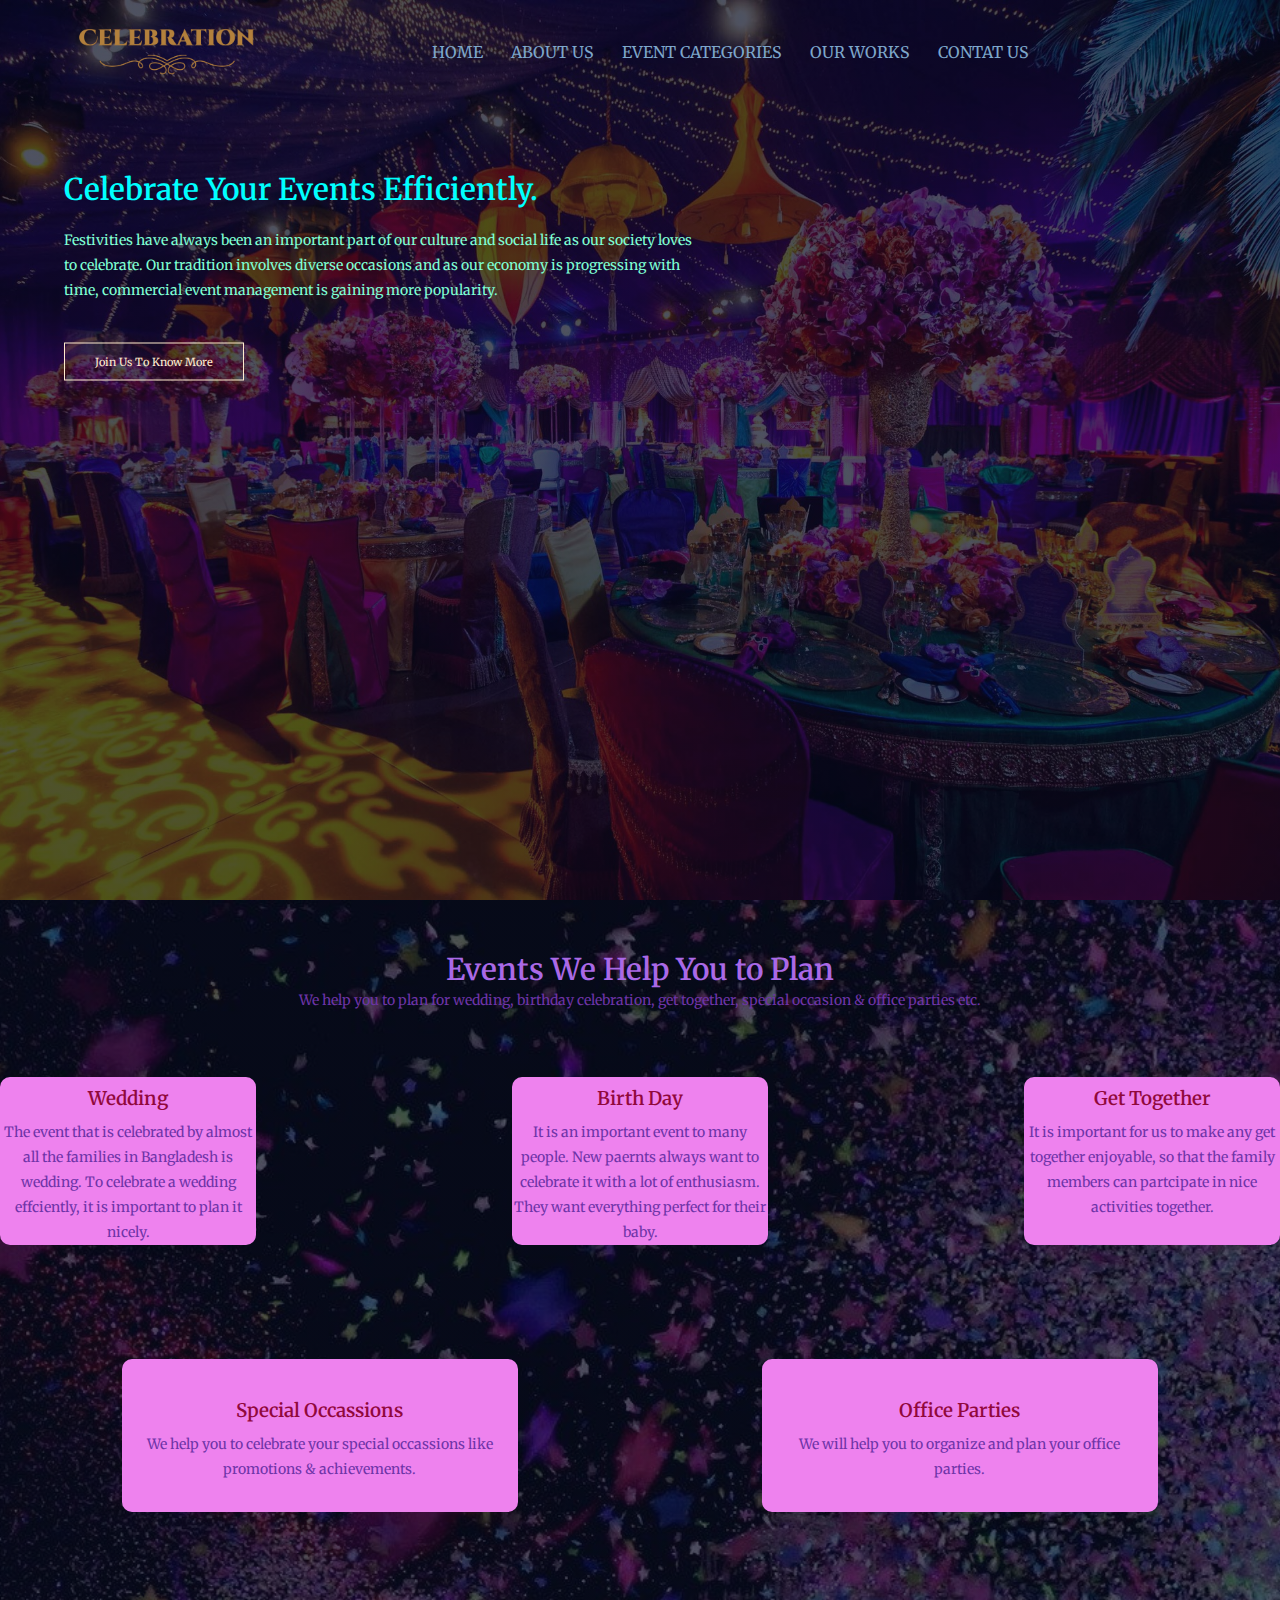
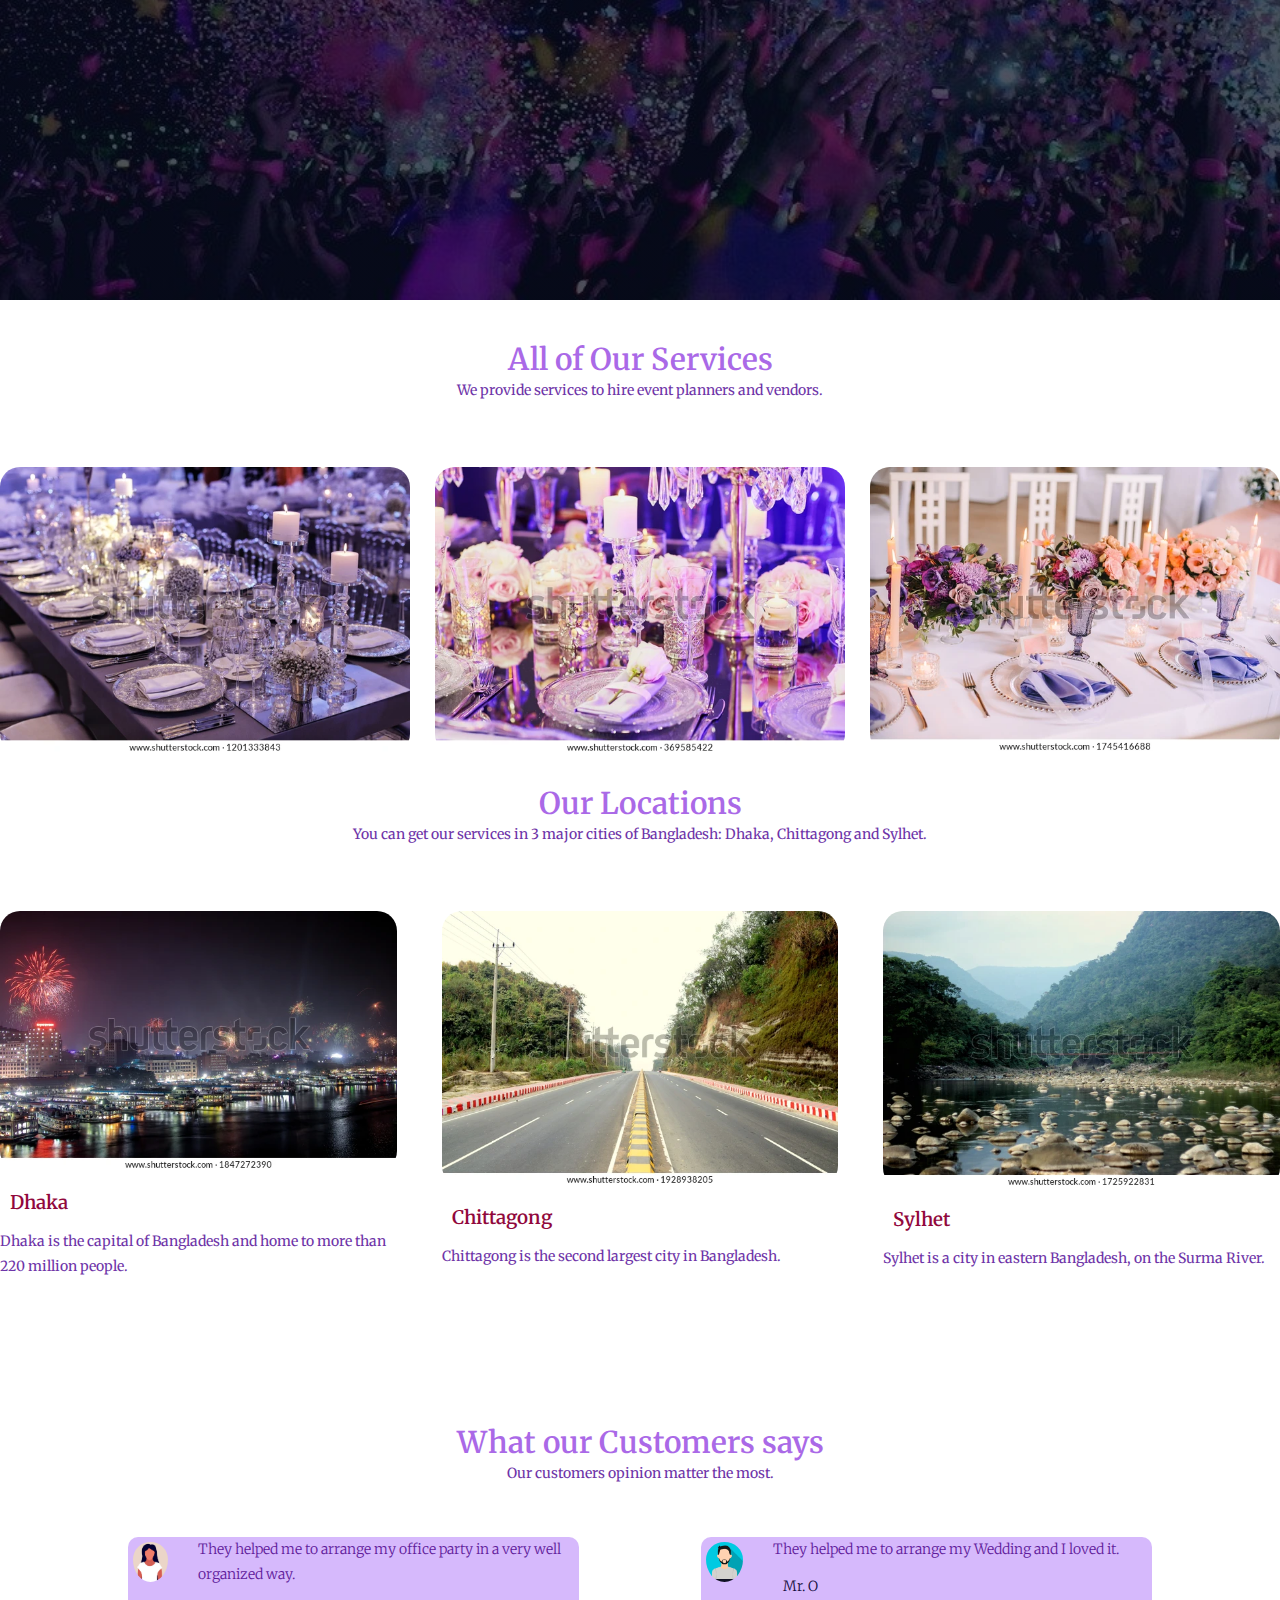
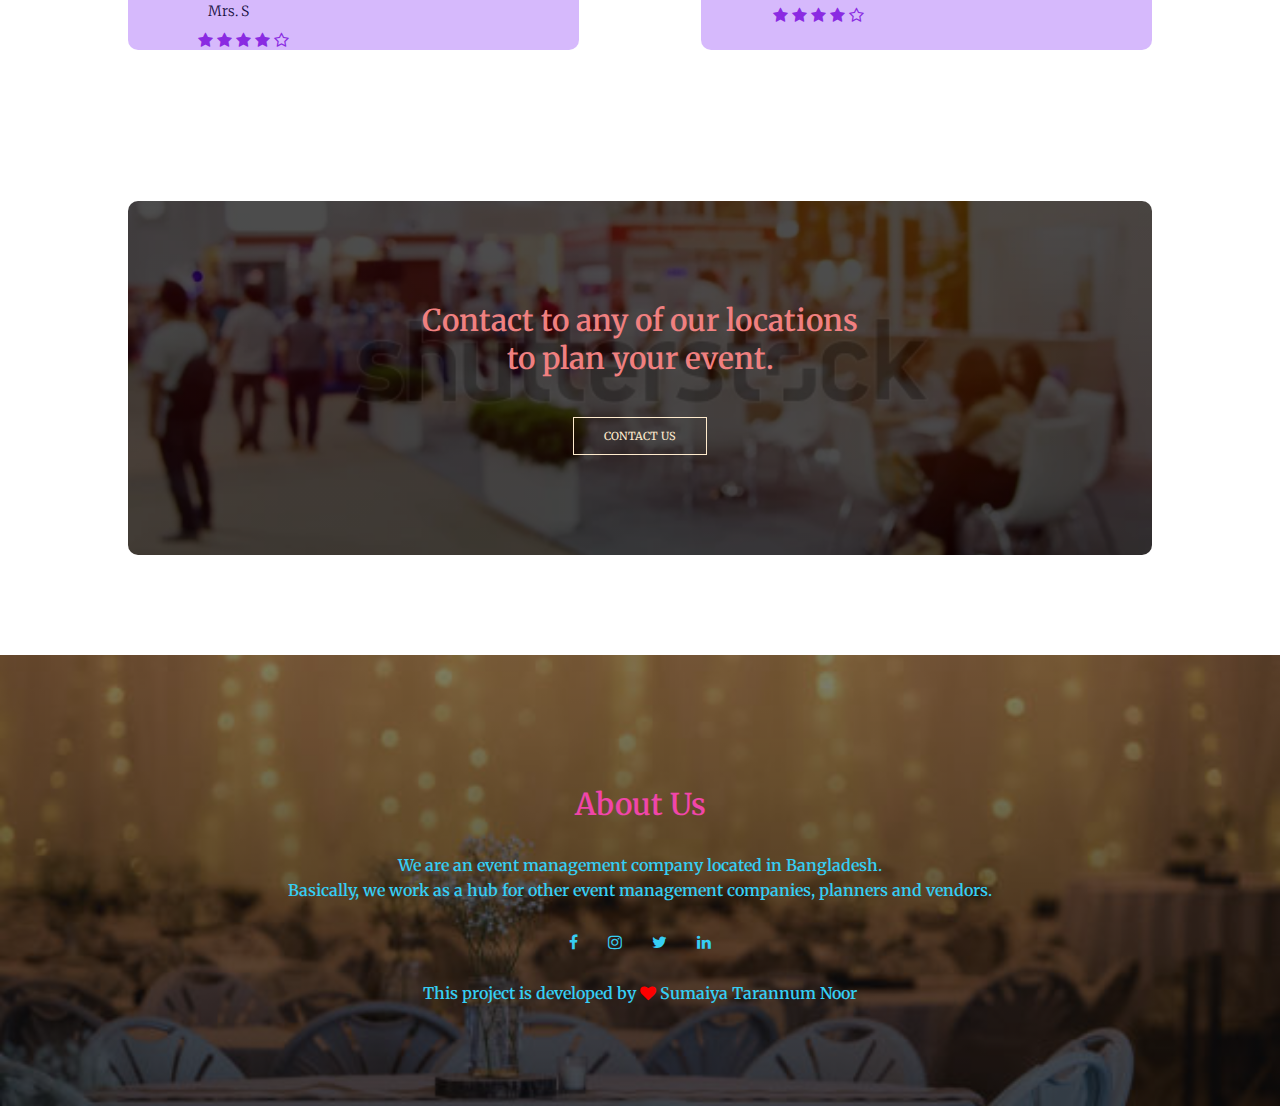
==== index.html @ 98375ebd "Pushing Altogether" ====
<!DOCTYPE html>
<htm>
<head>
    <meta name="viewport" content="with=decvice-width", "initial-scale=1.0"/>
    <meta content="width=device-width, initial-scale=1" name="viewport" />

    <link rel="stylesheet" href="style.css" >
    <link rel="preconnect" href="https://fonts.googleapis.com">
    <link rel="preconnect" href="https://fonts.gstatic.com" crossorigin>
    <link rel="preconnect" href="https://fonts.googleapis.com">
    <link rel="preconnect" href="https://fonts.gstatic.com" crossorigin>
    <link href="https://fonts.googleapis.com/css2?family=Beau+Rivage&family=Merriweather:ital,wght@0,300;0,400;0,700;0,900;1,300;1,400;1,700;1,900&display=swap" rel="stylesheet">
    <link href="https://maxcdn.bootstrapcdn.com/font-awesome/4.7.0/css/font-awesome.min.css" rel="stylesheet">
    <!--<link rel="stylesheet" href="https://cdn.jsdelivr.net/npm/@fortawesome/fontawesome-free@5.15.4/css/fontawesome.min.css">-->
    <title>Celebration using HTM & CSS</title>
</head>
<body>
    <section class="header ">
        <nav>
            <a href="index.html"><img src="images/logo.png"></a>
            <div class="nav-links" id="navLinks">
                <i class="fa fa-times" onclick="hideMenu()"></i>  
                <ul>
                    <li><a href="index.html">HOME</a></li>
                    <li><a href="about.html">ABOUT US</a></li>
                    <li><a href="event categories.html">EVENT CATEGORIES</a></li>
                    <li><a href="our works.html">OUR WORKS</a></li>
                    <li><a href="contact.html">CONTAT US</a></li>
                </ul>
            </div>    
            <i class="fa fa-bars" onclick="showMenu()"></i>
        </nav>
    <div class="text-box">
        <h1>Celebrate Your Events Efficiently.</h1>
        <p>
            Festivities have always been an important part of our culture and social life  as our society loves to celebrate. Our tradition involves diverse occasions and as our economy is progressing with time, commercial event management is gaining more popularity. 
        </p>
        <a href="" class="hero-btn">Join Us To Know More</a>
    </div>
    </section>

     <!-----Event Categories----->
     <section class="event_categories">
        <h1>Events We Help You to Plan</h1>
        <p>We help you to plan for wedding, birthday celebration, get together, special occasion & office parties etc. </p>
        
        <div class = "row">
        <div class="event-col">
            <h3>Wedding</h3>
            <p>The event that is celebrated by almost all the families in Bangladesh is wedding. To celebrate a wedding effciently, it is important to plan it nicely.</p>
        </div>

        <div class="event-col">
            <h3>Birth Day</h3>
            <p>It is an important event to many people. New paernts always want to celebrate it with a lot of enthusiasm. They want everything perfect for their baby.</p>
        </div>

        <div class="event-col">
            <h3>Get Together</h3>
            <p>It is important for us to make any get together enjoyable, so that the family members can partcipate in nice activities together.</p>
        </div>
        </div>
        <div class = "row2">
            <div class="event-col2">
                <h3>Special Occassions</h3>
                <p>We help you to celebrate your special occassions like promotions & achievements.</p>
            </div>
    
            <div class="event-col2">
                <h3>Office Parties</h3>
                <p>We will help you to organize and plan your office parties.</p>
            </div>
        </div>
     </section>
     


     <!--Services-->
     <section class="services">
         <h1>All of Our Services</h1>
         <p>We provide services to hire event planners and vendors.</p>

         <div class="row">
             <div class="service-col">
                  <img src="images/EventManagementCompany.jpg">
                  <div class="layer">
                      <h3>Event Management Company</h3>
                  </div>
             </div>
             <div class="service-col">
                <img src="images/EventPlanner.jpg">
                <div class="layer">
                     <h3>Event Planner</h3>
                </div>
             </div>
             <div class="service-col">
                 <img src="images/Products.jpg">
                 <div class="layer">
                     <h3>Products</h3>
                 </div>
             </div>
         </div>       
     </section>

    <!--Location-->
     <setion class="location">
        <h1>Our Locations</h1>
        <P>You can get our services in 3 major cities of Bangladesh: Dhaka, Chittagong and Sylhet.</P>
        <div class="row">
        <div class="location-col">
            <img src="images/Dhaka.jpg">
            <h3>Dhaka</h3>
            <p>Dhaka is the capital of Bangladesh and home to more than 220 million people.</p>
        </div>
        <div class="location-col">
            <img src="images/Chittagong.jpg">
            <h3>Chittagong</h3>
            <p>Chittagong is the second largest city in Bangladesh.</p>
        </div>
        <div class="location-col">
            <img src="images/Sylhet.jpg">
            <h3>Sylhet</h3>
            <p>Sylhet is a city in eastern Bangladesh, on the Surma River.</p>
        </div>
       </div> 
     </setion>
   
      <!--Reviews-->
      <section class="reviews">
        <h1>What our Customers says</h1>
        <P>Our customers opinion matter the most.</P>
        <div class="row">
            <div class="reviews-col">
                <img src="images/User1.png">
                <div>
                <p>They helped me to arrange my office party in a very well organized way.</p>
                <h3>Mrs. S</h3>
                <i class="fa fa-star"></i>
                <i class="fa fa-star"></i>
                <i class="fa fa-star"></i>
                <i class="fa fa-star"></i>
                <i class="fa fa-star-o"></i>
                </div>
            </div>
            <div class="reviews-col">
                <img src="images/User2.png">
                <div>
                <p>They helped me to arrange my Wedding and I loved it.</p>
                <h3>Mr. O</h3>
                <i class="fa fa-star"></i>
                <i class="fa fa-star"></i>
                <i class="fa fa-star"></i>
                <i class="fa fa-star"></i>
                <i class="fa fa-star-o"></i>
                </div>
            </div>
        </div>   
      </section>


    <!--Call to Action-->
    <section class="cta">
        <h1>Contact to any of our locations <br> to plan your event.</h1>
        <a href="" class="hero-btn">CONTACT US</a>
    </section>



    <!--Footer-->
    <section class="footer">
        <h3>About Us</h3>
        <p>We are an event management company located in Bangladesh. <br> Basically, we work as a hub for other event management companies, planners and vendors.</p>
        <div class="icons">
            <i class="fa fa-facebook"></i>
            <i class="fa fa-instagram"></i>
            <i class="fa fa-twitter"></i>
            <i class="fa fa-linkedin"></i>
        </div>
        <p>This project is developed by <i class="fa fa-heart"></i> Sumaiya Tarannum Noor</p>
    </section>    



    <!------JavaScript for Toggle Menu------->
    <script>
        var navLinks = document.getElementById("navLinks"); 
        function showMenu(){
            navLinks.style.right = "0";
        }
        function hideMenu(){
            navLinks.style.right = "-200px";
        }
    </script>
</body>
</html>
---- style.css ----
*{
    margin: 0;
    padding: 0;
    font-family: 'Beau Rivage', cursive;
    font-family: 'Merriweather', serif;
}
.header{
    min-height: 100vh;
    width: 100%;
    background-image: linear-gradient(rgba(4,9,30,0.7), rgba(4,9,30,0.7)), url(images/background.jpg);
    background-position: center;
    background-size: cover;
    position: relative;
}
nav{
    display: flex;
    padding: 2% 6%;
    justify-content: space-between;
    align-items: center;
}
nav img{
    width: 180px;
    animation: animate 2s linear;
}
.nav-links{
     flex: 2;
     text-align: center;
}
.nav-links ul li{
    list-style: none;
    display:inline-block;
    padding: 8px 12px;
    position: relative;
}
.nav-links ul li a{
    color:rgb(125, 166, 202);
    text-decoration: none;
    font-size: 13 px;
}
.nav-links ul li::after{
    content:'';
    width:  0%;
    height: 2px;
    background: #36cef4;
    display: block;
    margin: auto;
    transition: 0.3s;
}
.nav-links ul li:hover::after{
    width: 100%;
}
.text-box{
    width:50%;
    color:aquamarine;
    position: absolute;
    top:30%;
    left:30%;
    transform: translate(-50%, -50%);
    text-align: left;
}
.text-box h1{
    font-size: 30px;
    color:aqua;
    display: block;
    margin-top: 10px;
    animation: animate 1s ease-out;
}
.text-box p{
    margin: 20px 0 40px;
    font-size: 14px;
    color:aquamarine;
}
.hero-btn{
    display: inline-block;
    text-decoration: none;
    color:blanchedalmond;
    border: 1px solid blanchedalmond;
    padding: 11px 30px;
    font-size: 11px;
    background: transparent;
    position: relative ;
    cursor: pointer;
}
.hero-btn:hover{
    border: 1px solid crimson;
    background: crimson;
    transition: 0.5s; 
}
nav .fa{
    display: none;
}
@media(max-width: 700px){
    nav img{
        width: 120px;
        animation: animate 2s linear;
        padding: 10px 0;
    }
    .text-box h1{
        width: 80%;
        margin-top: 100px;
        font-size: 14px;
        display: block;
        animation: animate 1s ease-out;
    }
    .text-box p{
        margin: 10px 0px 12px;
        font-size: 10px;
        color:aquamarine;
    }
    .nav-links ul li{
        display: block;
    }
    .nav-links{
        position: fixed;
        background: rgb(245, 49, 147);
        height: 100vh;
        width: 200px;
        top: 0;
        right: -200px;
        text-align: left;
        z-index: 2;
        transition: 0.5s;
    }
    nav .fa{
        display: block;
        color:blueviolet;
        margin: 8px;
        font-size: 20 px;
        cursor: pointer;
    }
    .nav-links ul{
        padding: 30px;
    }
    .row{
        flex-direction: column;
    }
    .row2{
        flex-direction: column;
   }
} 
 /*----event_categories----*/
 .event_categories{
     width: 70%;
     margin: auto;
     text-align: center;
     padding-top: 50px;
     padding-bottom: 50px;
     min-height: 100vh;
     width: 100%;
     background-image: linear-gradient(rgba(4,9,30,0.7), rgba(4,9,30,0.7)), url(images/background2.jpg);
     background-position: center;
     background-size: cover;
     position: relative;
 }
 h1{
     font-size: 30px;
     font-weight: 600;
     color:rgb(170, 105, 231);
     animation: animate2 1s ease-in-out;
 }
 p{
     color:rgb(110, 52, 168);
     font-size: 14px;
     font-weight: 400;
     line-height: 25px;
     padding: 0px 0px 0px 0px;  
 }
 .row{
     margin-top: 5%;
     display: flex;
     justify-content: space-between;
 }
 .row2{
    margin-top: 5%;
    display: flex;
    justify-content: space-around;
}
.event-col{
    flex-basis: 20%;
    background:violet;
    border-radius: 10px;
    margin-bottom: 50px;
    padding: 25px 12 px;
    box-sizing: border-box;
    animation: animate 1.5s linear;
}
.event-col2{
    flex-basis: 31%;
    background:violet;
    border-radius: 10px;
    margin-bottom: 50px;
    padding: 30px 12px;
    box-sizing: border-box;
    animation: animate 1.5s linear;

}
@keyframes animate{
    0%{
        transform: translateY(0px);
    }
    0%{
        transform: translateY(30px);

    }
}
h3{
    text-align: center;
    font-weight: 600;
    margin: 10px 10px;
    color:rgb(145, 8, 60)
}
.event-col:hover{
    box-shadow: 0 0 100px 0px rgb(247, 247, 14, 0.9);
    transition: 0.5s;
}
.event-col2:hover{
    box-shadow: 0 0 100px 0px rgba(247, 247, 14, 0.9);
    transition: 0.5s
}

@keyframes animate2{
    0%{
        transform: translateY(0px);
    }
    0%{
        transform: translateY(-10px);

    }
    15%{
        transform: translateY(0px);
    }
    25%{
        transform: translateY(-10px);
    }
    30%{
        transform: translateY(0px);
    } 
    40%{
        transform: translateY(-10px);
    }
    60%{
        transform: translateY(0px);
    }
    80%{
        transform: translateY(-10px);
    }
    100%{
        transform: translateY(0px);
    }
}
/*--services--*/
.services{
    width: 100%;
    margin: auto;
    text-align: center;
    padding-top:40px;
    
    
}
.service-col{
    flex-basis: 32%;
    border-radius: 20px;
    margin-bottom: 30px;
    position: relative;
    overflow: hidden;
}
.service-col img{
    width: 100%;
    display: block;
}
.services h1{
    font-size: 30px;
    font-weight: 600;
    color:rgb(170, 105, 231);    
    animation: animate2 0s;
}
.layer{
    background: transparent;
    height: 100%;
    width: 100%;
    position:absolute;
    top: 0;
    left: 0;
    transition: 0.5s;
}
.layer:hover{
    background:rgba(145, 8, 60, 0.4);
}
.layer h3{
    width: 100%;
    font-weight: 500;
    color: rgb(27, 4, 37);
    font-size: 20px;
    bottom: 0;
    left: 50%;
    transform: translateX(-50%);
    position: absolute;
    opacity: 0;
    transition: 0.5s;
}
.layer:hover h3{
     bottom: 50%;
     opacity: 1;
}

/*--location--*/
.location{
    width: 80%;
    margin: auto;
    text-align: center;
    padding-top: 100px;
}
.location h1{
    font-size: 30px;
    font-weight: 600;
    color:rgb(170, 105, 231);    
    animation: animate 1s linear;   
}
.location-col{
    flex-basis: 31%;
    border-radius: 10px;
    margin-bottom: 5%;
    text-align: left;
}
.location-col img{
    width: 100%;
    border-radius: 20px;
}
.location-col p{
    padding: 0;
}
.location-col h3{
    margin-top: 16px;
    margin-bottom: 15px;
    text-align: left;
}

/*--reviews--*/

.reviews{
    width: 80%;
    margin: auto;
    padding-top: 80px;
    text-align: center;
}
.reviews-col{
    flex-basis: 44%;
    border-radius: 10px;
    margin-bottom: 5%;
    text-align: left;
    background: rgba(153, 80, 248, 0.4);
    cursor: pointer;
    display: flex;
}
.reviews-col img{
    height: 40px;
    padding-top: 5px;
    margin-left: 5px;
    margin-right: 30px;
    border-radius: 50%;
}
.reviews-col p{
    padding: 0;
    color:rgb(97, 27, 155);
    font-size: 14px;
    font-weight: 200;
}
.reviews-col h3{
    margin-top: 15px;
    text-align: left;
    color:rgb(20, 12, 61);
    font-size: 14px;
    font-weight: 200;
}
.reviews-col .fa{
    color:blueviolet;
}

@media(max-width: 700px){
    .reviews-col img{
        margin-left: 0px;
        margin-right: 15px;
    }
    .cta h1{
        font-size: 20px;
    }
}

/*--call to action--*/
.cta{
    margin: 100px auto;
    width:80%;
    background-image: linear-gradient(rgba(0,0,0,0.7), rgba(0,0,0,0.7)), url(images/banner.jpg);
    background-position: center;
    background-size: cover;
    border-radius: 10px;
    text-align: center;
    padding: 100px 0;
}
.cta h1{
    color: lightcoral;
    margin-bottom: 40px;
    padding: 0;
}

/*--footer--*/
.footer{
    width: 100%;
    background-image: linear-gradient(rgba(0,0,0,0.5), rgba(0,0,0,0.7)), url(images/footer.jpg);
    background-position: center;
    background-size: cover;
    text-align: center;
    padding: 100px 0;
}
.footer h3{
     margin-bottom: 30px;
     margin-top: 30px;
     font-size: 30px;
     color: rgb(240, 70, 169);
     font-weight: 600;
}
.footer p{
    color:#36cef4;
    font-weight: 600;
    font-size: 16px;
}
@media(max-width: 700px){
    .footer{
        width: 100%;
        display: fixed;
        text-align: center;
        padding: 100px 0;
    }
    .footer h3{
         margin-bottom: 30px;
         margin-top: 30px;
         font-size: 18px;
         color: rgb(240, 70, 169);
         font-weight: 400;
    }
    .footer p{
        color:#36cef4;
        font-weight: 400;
        font-size: 10px;
    }
}

/*--icons--*/
.icons .fa{
    color: #36cef4;
    margin: 13px 13px;
    cursor: pointer;
    padding: 18px 0;
}

.fa-heart{
    color: red;
}

/*--about us--*/
.sub-header{
    height: 50vh;
    width:100%;
    background-color: rgb(57, 13, 97);
    background-position: center;
    background-size: cover;
    text-align: center;
}
.sub-header h1{
    margin-top: 60px;
    animation: animate 2s linear;
    color: aquamarine;
}
.sub-header p{
    margin-top: 10px;
    animation: animate 0s;
    color: rgb(226, 12, 130);
}
.about-us{
    width:80%;
    margin: auto;
    padding-top: 80px;
    margin-bottom: 80px;
}
.about-col{
    flex-basis: 50%;
    padding: 30px 2px;
}
.about-col img{
    width: 100%;
}
.about-col h1{
    padding-top: 0;
    animation: animate2 0s;
}
.about-col p{
      padding: 15px 0 25px; 
}

.blue-btn{
    border: 3px solid #160bac;
    background: transparent;
    color:rgb(245, 49, 147)
}
.blue-btn:hover{
    color:aquamarine;
}
/*--works-contnt--*/
.works-content{
    width: 100%;
    margin: auto;
    padding:60px 0;
    background-image: linear-gradient(rgba(0,0,0,0.6), rgba(0,0,0,0.6)),url(images/sparkel.jpg);
    background-position: contain;
}
.work-left{
    flex-basis: 50%;
    display: list-item;
}
.work-left img{
    width: 80%;
    height: 400px;
    padding: 0 30px 0;
}
.work-left img:hover{
    border: 1px solid crimson;
    background: crimson;
    transition: 0.5s;
}
.work-left h2{
    color:rgb(245, 49, 147);
    font-weight: 600;
    margin: 10px 50px;
}
.work-left p{
    color:rgb(228, 41, 135);
    font-weight: 600;
    margin: 10px 50px;
}
.work-right{
    flex-basis: 50%;
}
.work-right h3{
    background: rgba(255, 80, 168,0.5);
    color:rgb(245, 49, 147);
    font-size: 24px;
    font-weight: 600;
    margin: 20px;
}
.work-right div{
    display: flex;
    align-items: center;
    justify-content: space-between;
    color:rgb(228, 41, 135);
    font-weight: 600;
    padding: 10px 8px;
    box-sizing: border-box;
    text-align: center;
    margin: 0 12px;
}
.message-box{
    border: 1px solid rgb(127, 255, 212);
    background-color: rgba(127, 255, 212, 0.4); 
    padding: 10px 20px;
    margin: auto;
}
.message-box h3{
    text-align: left;
}
.message-form{
    display: inline-block;
    border: border-box;
    border-radius: 5px;
    background-color: rgba(127, 255, 212, 0.4);
}
.message-form input, .message-form textarea, select{
    width: 100%;
    padding: 10px;
    margin: 15px 0;
    box-sizing: border-box;
    border: white;
    outline:#36cef4;
    background:rgba(127, 255, 212, 0.6)
}
.message-box button{
    margin: 10px 0;
}

@media(max-width: 700px){
    .sub-header h1{
        font-size: 24px;
    }
}

/*--contact us--*/
.location{
    width: 100%;
    margin: auto;
    padding: 80px 0;
    background-color: #29c5ec;
    background-size: contain;
}
.location iframe{
    width: 90%;
}
.contct-us{
    width: 100%;
    margin: auto;
}
.contact-col{
    flex-basis: 50%;
    margin-bottom: 30px;
}
.contact-col div{
    display: flex;
    align-items: center;
    margin-bottom: 40px;
}
.contact-col div .fa{
    font-size: 28px;
    color: blueviolet;
    margin: 10px;
    margin-right: 30px;
}
.contact-col div h5{
    font-size: 20px;
    margin-bottom: 5px;
    color: blueviolet;
    font-weight: 400;
}
.contact-col div p{
    padding: 6px;
}
.contact-col form{
    display: inline-block;
    border: border-box;
    border-radius: 5px;
    background-color: rgba(233, 54, 122, 0.4);
    margin: 10px 0;
    padding: 12px 6px;
}
.contact-col input, .contact-col textarea{
    width: 100%;
    padding: 10px;
    margin: 15px 0;
    box-sizing: border-box;
    border: white;
    outline:#ee4eab;
    background:rgba(235, 33, 110, 0.2);
}
@media(max-width: 700px){
    .location{
        width: 100%;
        margin: auto;
        padding: 20px 0;
        background-color: #29c5ec;
        background-size: contain;
    }
    .location iframe{
        width: 80%;
    }
    .contact-col div .fa{
        font-size: 20px;
        margin: 10px;
        margin-right: 30px;
        padding-left: 14px;
        padding-right: 30px;
    }
    .contact-col div h5{
        font-size: 12px;
        margin-bottom: 5px;
    }
    .contact-col div p{
        padding: 4px;
    }
    .contact-col form{
        width: 100%;
        position: center;
        display: fixed;
        border: border-box;
        padding: 12px 0;
    }
}
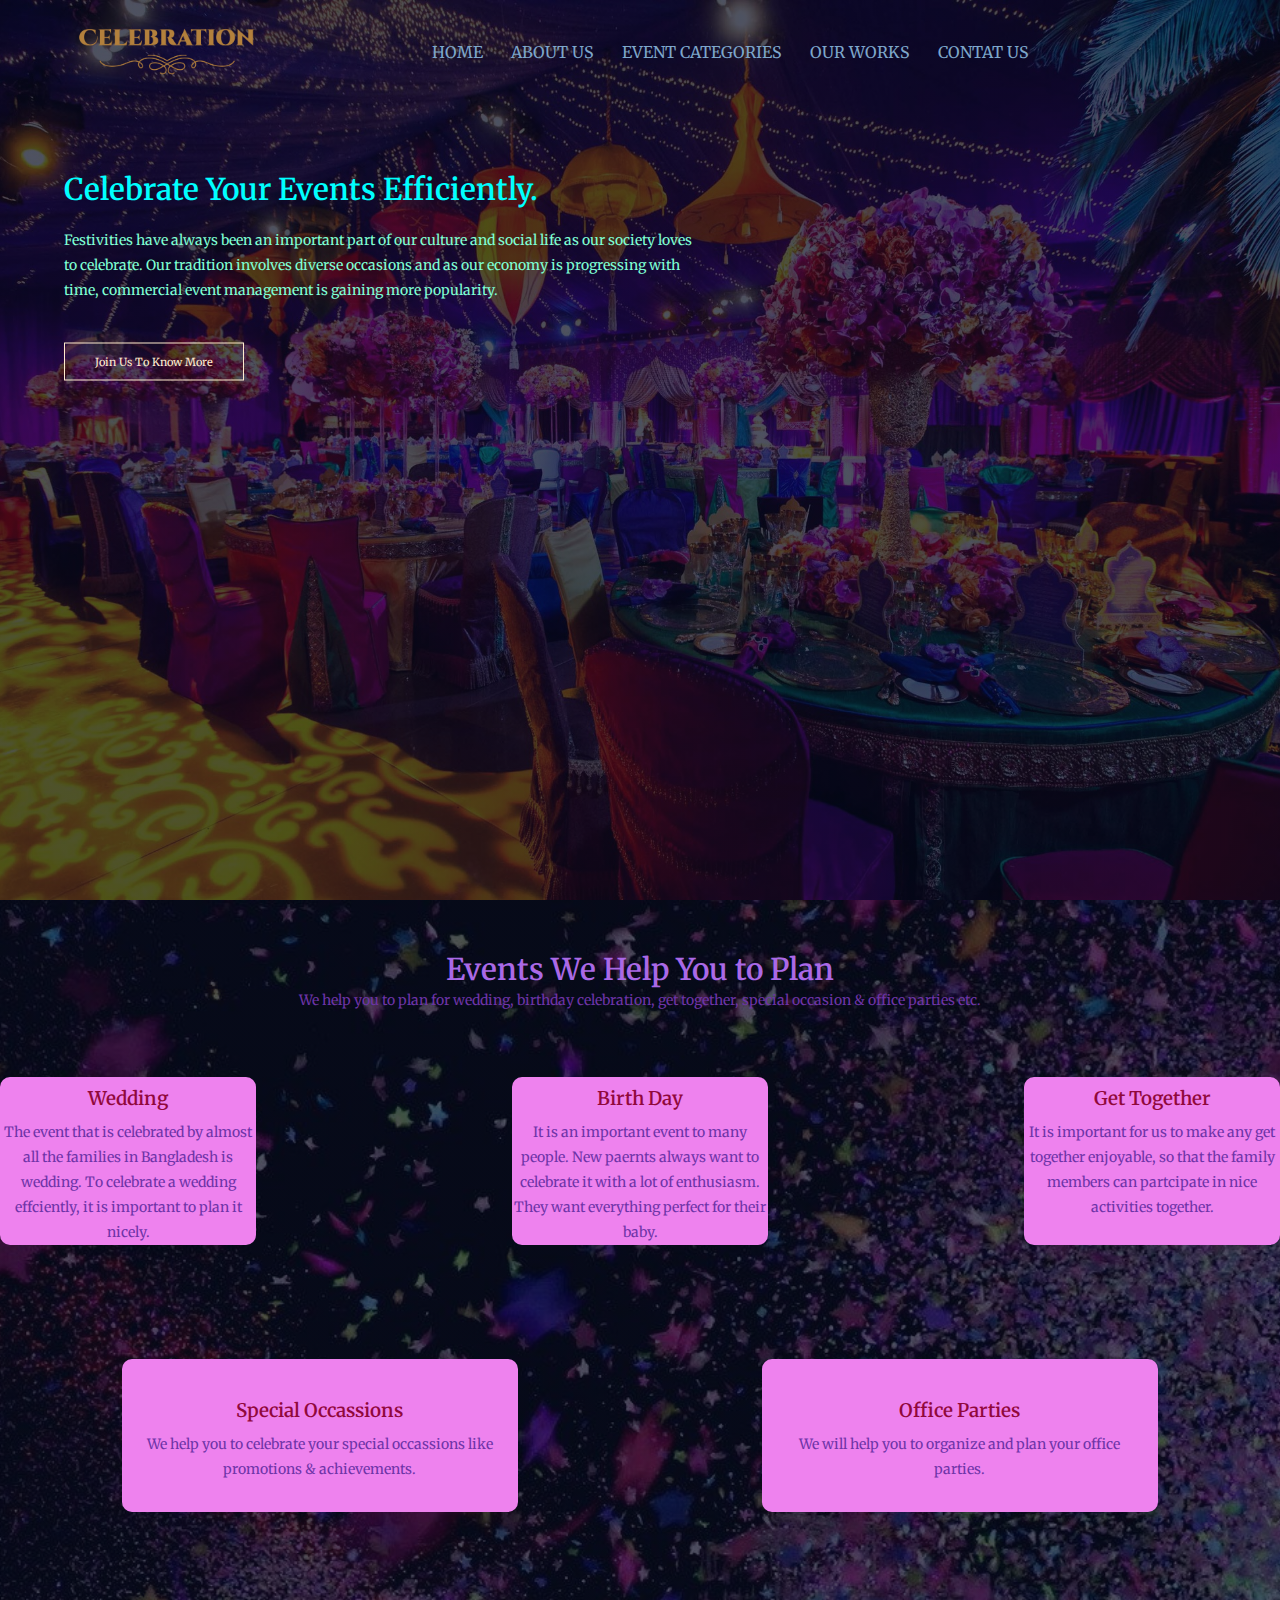
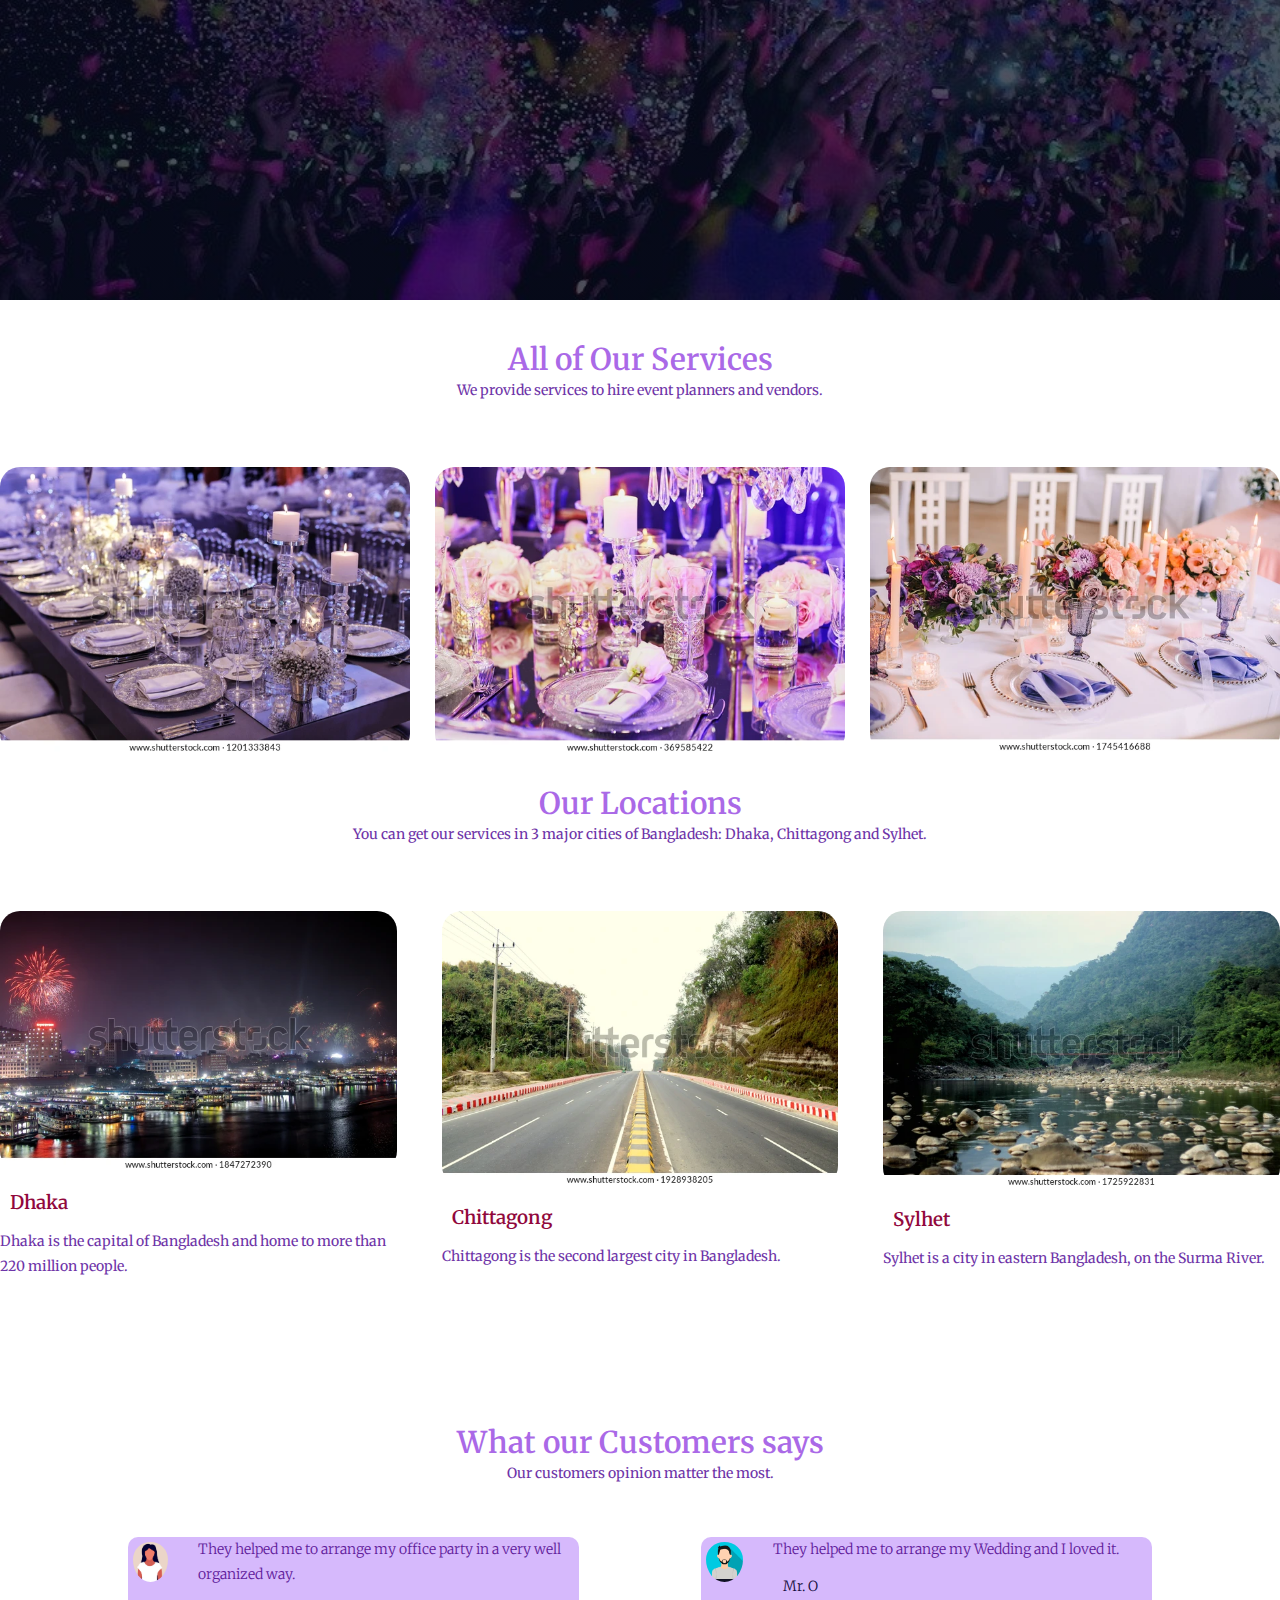
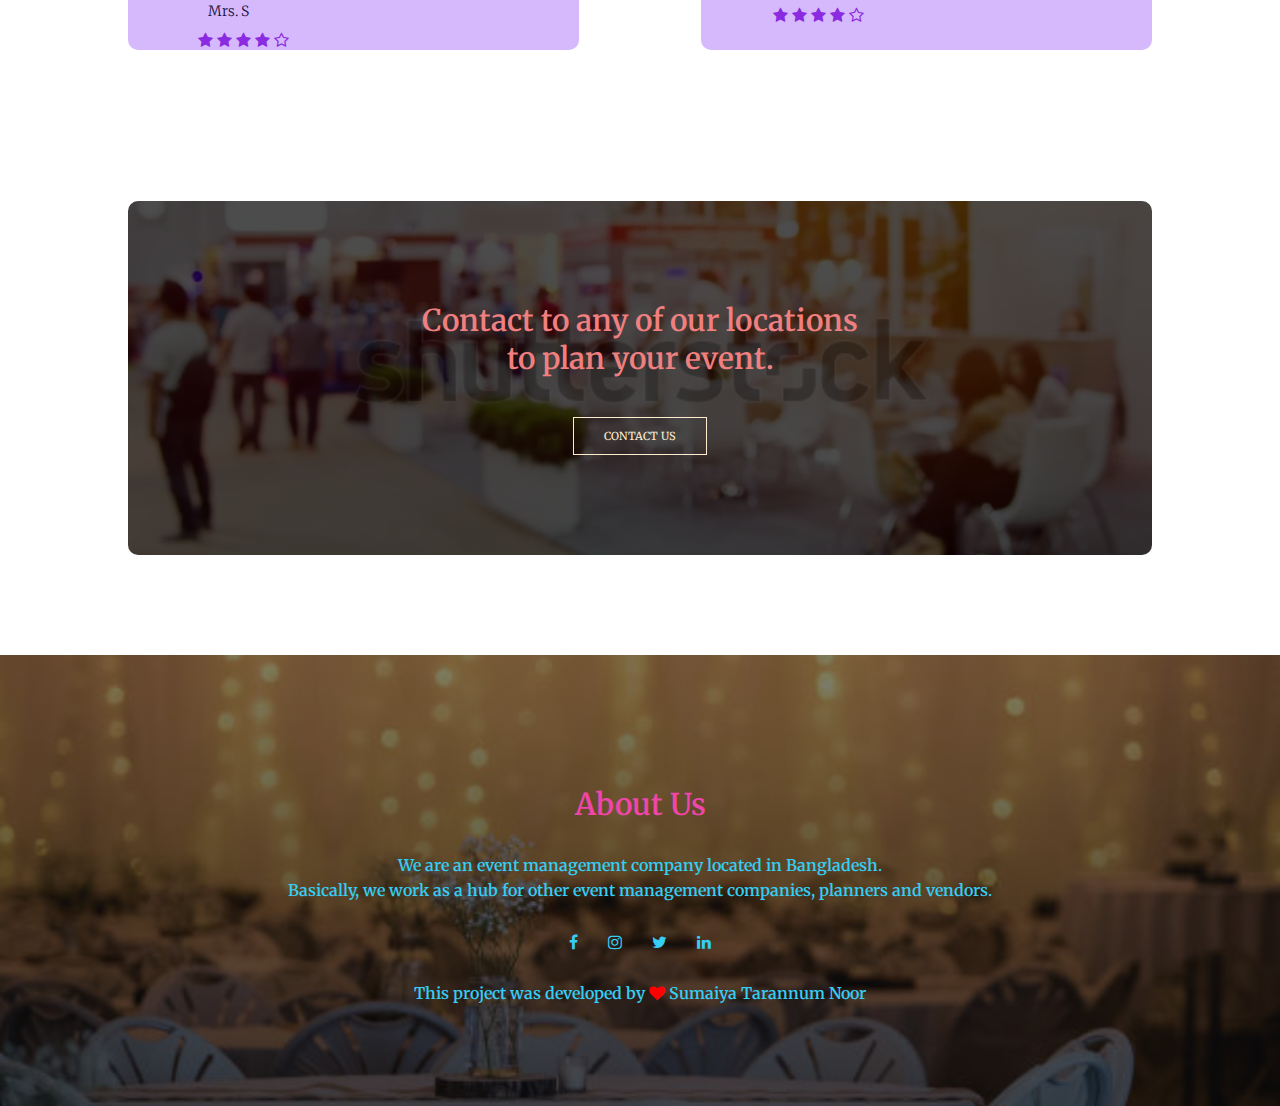
==== commit 59e795e6: "Update index.html" ====
--- a/index.html
+++ b/index.html
@@ -176,7 +176,7 @@
             <i class="fa fa-twitter"></i>
             <i class="fa fa-linkedin"></i>
         </div>
-        <p>This project is developed by <i class="fa fa-heart"></i> Sumaiya Tarannum Noor</p>
+        <p>This project was developed by <i class="fa fa-heart"></i> Sumaiya Tarannum Noor</p>
     </section>    
 
 
@@ -192,4 +192,4 @@
         }
     </script>
 </body>
-</html>+</html>
